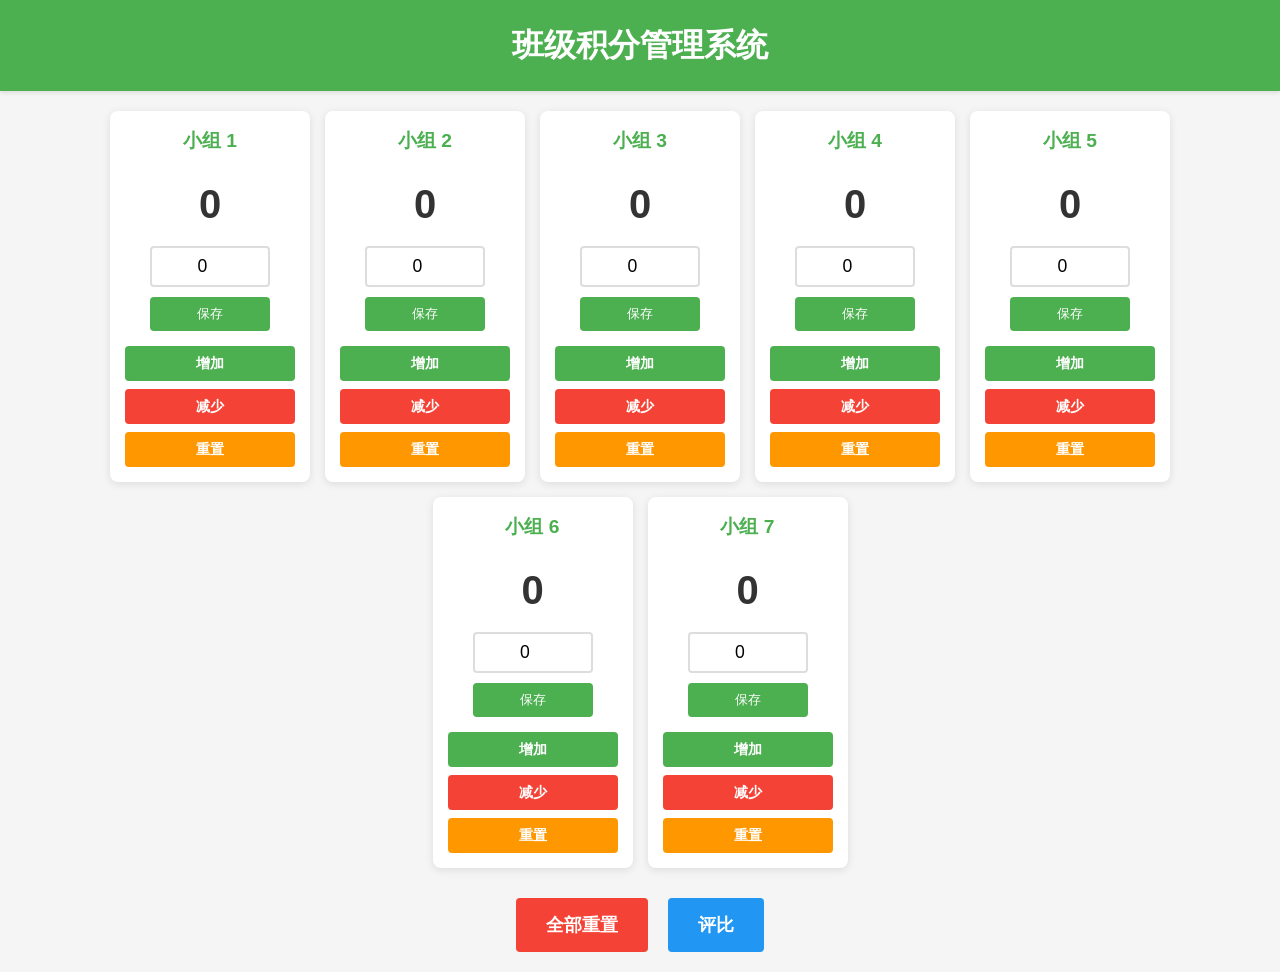
==== 积分.html @ 5d619883 "Update 1.0.0" ====
<!DOCTYPE html>
<html lang="zh-CN">
<head>
    <meta charset="UTF-8">
    <meta name="viewport" content="width=device-width, initial-scale=1.0">
    <title>班级积分管理系统</title>
    <link rel="stylesheet" href="style.css">
</head>
<body>
    <header>
        <h1>班级积分管理系统</h1>
    </header>
    <main>
        <div class="score-container">
            <section class="score-group" data-group="1">
                <h2>小组 1</h2>
                <div class="score-display">
                    <span class="score-value">0</span>
                    <input type="number" class="score-input" min="0" value="0">
                    <button class="score-save">保存</button>
                </div>
                <div class="score-controls">
                    <button class="score-add">增加</button>
                    <button class="score-subtract">减少</button>
                    <button class="score-reset">重置</button>
                </div>
            </section>
            <section class="score-group" data-group="2">
                <h2>小组 2</h2>
                <div class="score-display">
                    <span class="score-value">0</span>
                    <input type="number" class="score-input" min="0" value="0">
                    <button class="score-save">保存</button>
                </div>
                <div class="score-controls">
                    <button class="score-add">增加</button>
                    <button class="score-subtract">减少</button>
                    <button class="score-reset">重置</button>
                </div>
            </section>
            <section class="score-group" data-group="3">
                <h2>小组 3</h2>
                <div class="score-display">
                    <span class="score-value">0</span>
                    <input type="number" class="score-input" min="0" value="0">
                    <button class="score-save">保存</button>
                </div>
                <div class="score-controls">
                    <button class="score-add">增加</button>
                    <button class="score-subtract">减少</button>
                    <button class="score-reset">重置</button>
                </div>
            </section>
            <section class="score-group" data-group="4">
                <h2>小组 4</h2>
                <div class="score-display">
                    <span class="score-value">0</span>
                    <input type="number" class="score-input" min="0" value="0">
                    <button class="score-save">保存</button>
                </div>
                <div class="score-controls">
                    <button class="score-add">增加</button>
                    <button class="score-subtract">减少</button>
                    <button class="score-reset">重置</button>
                </div>
            </section>
            <section class="score-group" data-group="5">
                <h2>小组 5</h2>
                <div class="score-display">
                    <span class="score-value">0</span>
                    <input type="number" class="score-input" min="0" value="0">
                    <button class="score-save">保存</button>
                </div>
                <div class="score-controls">
                    <button class="score-add">增加</button>
                    <button class="score-subtract">减少</button>
                    <button class="score-reset">重置</button>
                </div>
            </section>
            <section class="score-group" data-group="6">
                <h2>小组 6</h2>
                <div class="score-display">
                    <span class="score-value">0</span>
                    <input type="number" class="score-input" min="0" value="0">
                    <button class="score-save">保存</button>
                </div>
                <div class="score-controls">
                    <button class="score-add">增加</button>
                    <button class="score-subtract">减少</button>
                    <button class="score-reset">重置</button>
                </div>
            </section>
            <section class="score-group" data-group="7">
                <h2>小组 7</h2>
                <div class="score-display">
                    <span class="score-value">0</span>
                    <input type="number" class="score-input" min="0" value="0">
                    <button class="score-save">保存</button>
                </div>
                <div class="score-controls">
                    <button class="score-add">增加</button>
                    <button class="score-subtract">减少</button>
                    <button class="score-reset">重置</button>
                </div>
            </section>
        </div>
        <div class="global-controls">
            <button class="reset-all">全部重置</button>
            <button class="evaluate">评比</button>
        </div>
    </main>
    <script src="script.js"></script>
</body>
</html>
---- style.css ----
* {
    margin: 0;
    padding: 0;
    box-sizing: border-box;
}

body {
    font-family: 'Arial', sans-serif;
    background-color: #f5f5f5;
    color: #333;
    line-height: 1.6;
}

header {
    background-color: #4CAF50;
    color: white;
    text-align: center;
    padding: 20px;
    box-shadow: 0 2px 4px rgba(0,0,0,0.1);
}

header h1 {
    font-size: 2rem;
    font-weight: bold;
}

main {
    max-width: 1200px;
    margin: 20px auto;
    padding: 0 20px;
}

.score-container {
    display: flex;
    flex-wrap: wrap;
    justify-content: center;
    gap: 15px;
    margin-bottom: 30px;
}

.score-group {
    flex: 0 0 calc(16% - 12px);
    min-width: 200px;
    background-color: white;
    border-radius: 8px;
    padding: 15px;
    box-shadow: 0 2px 8px rgba(0,0,0,0.1);
    transition: transform 0.3s ease, box-shadow 0.3s ease;
}

@media (max-width: 1200px) {
    .score-group {
        flex: 0 0 calc(33.333% - 10px);
    }
}

@media (max-width: 768px) {
    .score-group {
        flex: 0 0 calc(50% - 7.5px);
    }
}

@media (max-width: 480px) {
    .score-group {
        flex: 0 0 100%;
    }
}

/* 弹出层样式 */
.popup-overlay {
    position: fixed;
    top: 0;
    left: 0;
    width: 100%;
    height: 100%;
    background-color: rgba(0, 0, 0, 0.5);
    display: flex;
    justify-content: center;
    align-items: center;
    z-index: 1000;
}

.popup {
    background-color: white;
    border-radius: 8px;
    padding: 20px;
    box-shadow: 0 5px 15px rgba(0, 0, 0, 0.3);
    width: 90%;
    max-width: 400px;
    text-align: center;
}

.popup h3 {
    color: #4CAF50;
    margin-bottom: 20px;
}

.popup-buttons {
    display: grid;
    grid-template-columns: repeat(3, 1fr);
    gap: 10px;
    margin-bottom: 20px;
}

.popup-button {
    padding: 12px;
    border: none;
    border-radius: 4px;
    background-color: #f0f0f0;
    cursor: pointer;
    font-size: 1rem;
    font-weight: bold;
    transition: background-color 0.3s ease, transform 0.1s ease;
}

.popup-button:hover {
    background-color: #e0e0e0;
}

.popup-button:active {
    transform: scale(0.95);
}

.popup-cancel {
    padding: 10px 20px;
    border: none;
    border-radius: 4px;
    background-color: #999;
    color: white;
    cursor: pointer;
    font-size: 1rem;
    transition: background-color 0.3s ease, transform 0.1s ease;
}

.popup-cancel:hover {
    background-color: #777;
}

.popup-cancel:active {
    transform: scale(0.95);
}

@media (max-width: 480px) {
    .popup-buttons {
        grid-template-columns: repeat(2, 1fr);
    }
}

.score-group:hover {
    transform: translateY(-5px);
    box-shadow: 0 5px 15px rgba(0,0,0,0.1);
}

.score-group h2 {
    color: #4CAF50;
    margin-bottom: 15px;
    font-size: 1.2rem;
    text-align: center;
}

.score-display {
    display: flex;
    flex-direction: column;
    align-items: center;
    gap: 10px;
    margin-bottom: 15px;
    position: relative;
}

.score-value {
    font-size: 2.5rem;
    font-weight: bold;
    color: #333;
    min-width: 80px;
    text-align: center;
    transition: transform 0.3s ease, color 0.3s ease;
}

.score-value.updated {
    animation: pulse 0.5s ease;
}

@keyframes pulse {
    0% { transform: scale(1); }
    50% { transform: scale(1.2); color: #4CAF50; }
    100% { transform: scale(1); }
}

.score-input {
    width: 100%;
    max-width: 120px;
    padding: 8px;
    font-size: 1.1rem;
    border: 2px solid #ddd;
    border-radius: 4px;
    text-align: center;
    transition: border-color 0.3s ease;
}

.score-input:focus {
    outline: none;
    border-color: #4CAF50;
}

.score-save {
    width: 100%;
    max-width: 120px;
    padding: 8px;
    background-color: #4CAF50;
    color: white;
    border: none;
    border-radius: 4px;
    cursor: pointer;
    transition: background-color 0.3s ease, transform 0.1s ease;
}

.score-save:hover {
    background-color: #45a049;
}

.score-save:active {
    transform: scale(0.95);
}

.score-controls {
    display: flex;
    flex-direction: column;
    gap: 8px;
}

.score-add, .score-subtract, .score-reset {
    padding: 8px;
    border: none;
    border-radius: 4px;
    cursor: pointer;
    font-size: 0.9rem;
    font-weight: bold;
    transition: background-color 0.3s ease, transform 0.1s ease;
}

@media (max-width: 768px) {
    .score-controls {
        flex-direction: column;
        gap: 10px;
    }
    
    .score-add, .score-subtract, .score-reset {
        width: 100%;
        padding: 12px;
    }
}

.score-add {
    background-color: #4CAF50;
    color: white;
}

.score-add:hover {
    background-color: #45a049;
}

.score-subtract {
    background-color: #f44336;
    color: white;
}

.score-subtract:hover {
    background-color: #da190b;
}

.score-reset {
    background-color: #ff9800;
    color: white;
}

.score-reset:hover {
    background-color: #e68a00;
}

.score-add:active, .score-subtract:active, .score-reset:active {
    transform: scale(0.95);
}

.global-controls {
    display: flex;
    justify-content: center;
    margin-top: 30px;
}

.reset-all, .evaluate {
    padding: 15px 30px;
    border: none;
    border-radius: 4px;
    cursor: pointer;
    font-size: 1.1rem;
    font-weight: bold;
    transition: background-color 0.3s ease, transform 0.1s ease;
    margin: 0 10px;
}

.reset-all {
    background-color: #f44336;
    color: white;
}

.reset-all:hover {
    background-color: #da190b;
}

.evaluate {
    background-color: #2196F3;
    color: white;
}

.evaluate:hover {
    background-color: #0b7dda;
}

.reset-all:active, .evaluate:active {
    transform: scale(0.95);
}

.global-controls {
    display: flex;
    justify-content: center;
    margin-top: 30px;
    flex-wrap: wrap;
}

@media (max-width: 768px) {
    .score-container {
        grid-template-columns: repeat(auto-fit, minmax(250px, 1fr));
    }
    
    .score-value {
        font-size: 2.5rem;
    }
    
    .score-controls {
        flex-direction: column;
        gap: 10px;
    }
    
    .score-add, .score-subtract, .score-reset {
        width: 100%;
        padding: 12px;
    }
}

@media (max-width: 480px) {
    header h1 {
        font-size: 1.5rem;
    }
    
    .score-group {
        padding: 15px;
    }
    
    .score-value {
        font-size: 2rem;
    }
    
    .score-input {
        width: 60px;
        font-size: 1rem;
    }
}
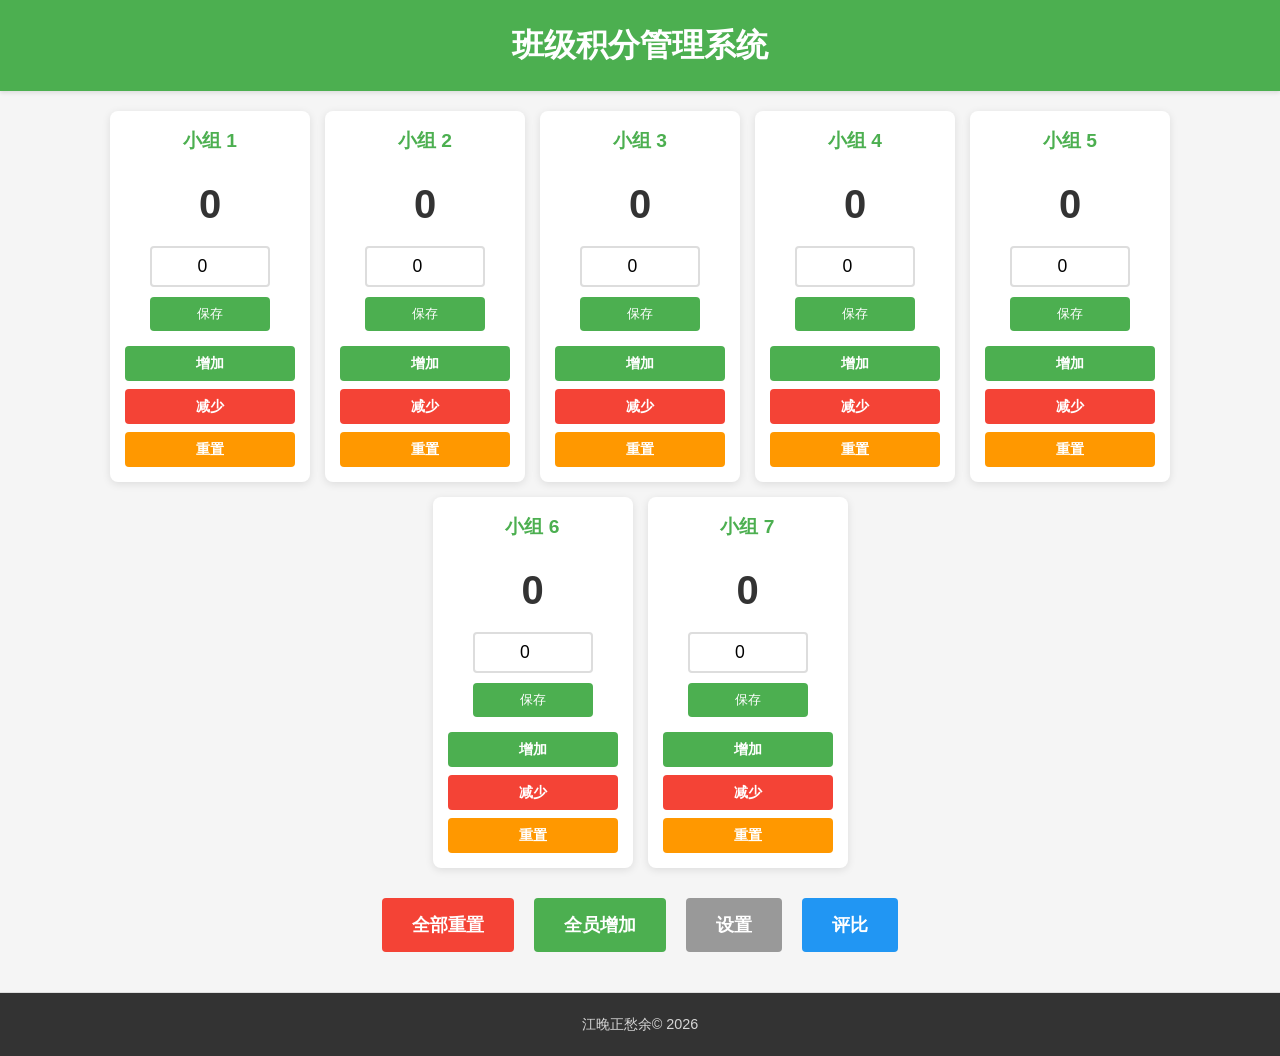
==== commit 4d936ce3: "update 1.0.2" ====
--- a/积分.html
+++ b/积分.html
@@ -106,9 +106,14 @@
         </div>
         <div class="global-controls">
             <button class="reset-all">全部重置</button>
+            <button class="add-all">全员增加</button>
+            <button class="settings">设置</button>
             <button class="evaluate">评比</button>
         </div>
     </main>
+    <footer>
+        <p>江晚正愁余© 2026</p>
+    </footer>
     <script src="script.js"></script>
 </body>
 </html>
--- a/style.css
+++ b/style.css
@@ -287,7 +287,7 @@
     margin-top: 30px;
 }
 
-.reset-all, .evaluate {
+.reset-all, .add-all, .settings, .evaluate {
     padding: 15px 30px;
     border: none;
     border-radius: 4px;
@@ -307,6 +307,24 @@
     background-color: #da190b;
 }
 
+.add-all {
+    background-color: #4CAF50;
+    color: white;
+}
+
+.add-all:hover {
+    background-color: #45a049;
+}
+
+.settings {
+    background-color: #999;
+    color: white;
+}
+
+.settings:hover {
+    background-color: #777;
+}
+
 .evaluate {
     background-color: #2196F3;
     color: white;
@@ -316,8 +334,139 @@
     background-color: #0b7dda;
 }
 
-.reset-all:active, .evaluate:active {
+.reset-all:active, .add-all:active, .settings:active, .evaluate:active {
     transform: scale(0.95);
+}
+
+footer {
+    background-color: #333;
+    color: white;
+    text-align: center;
+    padding: 20px;
+    margin-top: 40px;
+    border-top: 1px solid #ddd;
+}
+
+footer p {
+    font-size: 0.9rem;
+    opacity: 0.8;
+}
+
+/* 更新功能样式 */
+.update-section {
+    margin-top: 20px;
+    padding-top: 20px;
+    border-top: 1px solid #ddd;
+}
+
+.update-section h4 {
+    color: #4CAF50;
+    margin-bottom: 15px;
+}
+
+.update-url-input {
+    width: 100%;
+    padding: 10px;
+    margin-bottom: 15px;
+    border: 2px solid #ddd;
+    border-radius: 4px;
+    font-size: 1rem;
+    transition: border-color 0.3s ease;
+}
+
+.update-url-input:focus {
+    outline: none;
+    border-color: #4CAF50;
+}
+
+.update-notice {
+    margin-top: 15px;
+    padding: 15px;
+    background-color: #f9f9f9;
+    border-radius: 4px;
+    border-left: 4px solid #4CAF50;
+}
+
+.update-notice h4 {
+    color: #333;
+    margin-bottom: 10px;
+}
+
+.update-notice h5 {
+    color: #666;
+    margin: 10px 0 5px 0;
+}
+
+.update-notice ul {
+    margin: 10px 0 15px 20px;
+}
+
+.update-notice li {
+    margin-bottom: 5px;
+}
+
+.update-actions {
+    display: flex;
+    gap: 10px;
+    margin-top: 15px;
+}
+
+.update-now, .update-later {
+    padding: 10px 20px;
+    border: none;
+    border-radius: 4px;
+    cursor: pointer;
+    font-size: 0.9rem;
+    font-weight: bold;
+    transition: background-color 0.3s ease, transform 0.1s ease;
+}
+
+.update-now {
+    background-color: #4CAF50;
+    color: white;
+}
+
+.update-now:hover {
+    background-color: #45a049;
+}
+
+.update-later {
+    background-color: #999;
+    color: white;
+}
+
+.update-later:hover {
+    background-color: #777;
+}
+
+.update-now:active, .update-later:active {
+    transform: scale(0.95);
+}
+
+.update-progress {
+    margin-top: 15px;
+}
+
+.progress-bar {
+    width: 100%;
+    height: 20px;
+    background-color: #f0f0f0;
+    border-radius: 10px;
+    overflow: hidden;
+    margin: 10px 0;
+}
+
+.progress-fill {
+    height: 100%;
+    background-color: #4CAF50;
+    border-radius: 10px;
+    transition: width 0.3s ease;
+}
+
+.progress-text {
+    text-align: center;
+    font-weight: bold;
+    margin-top: 5px;
 }
 
 .global-controls {
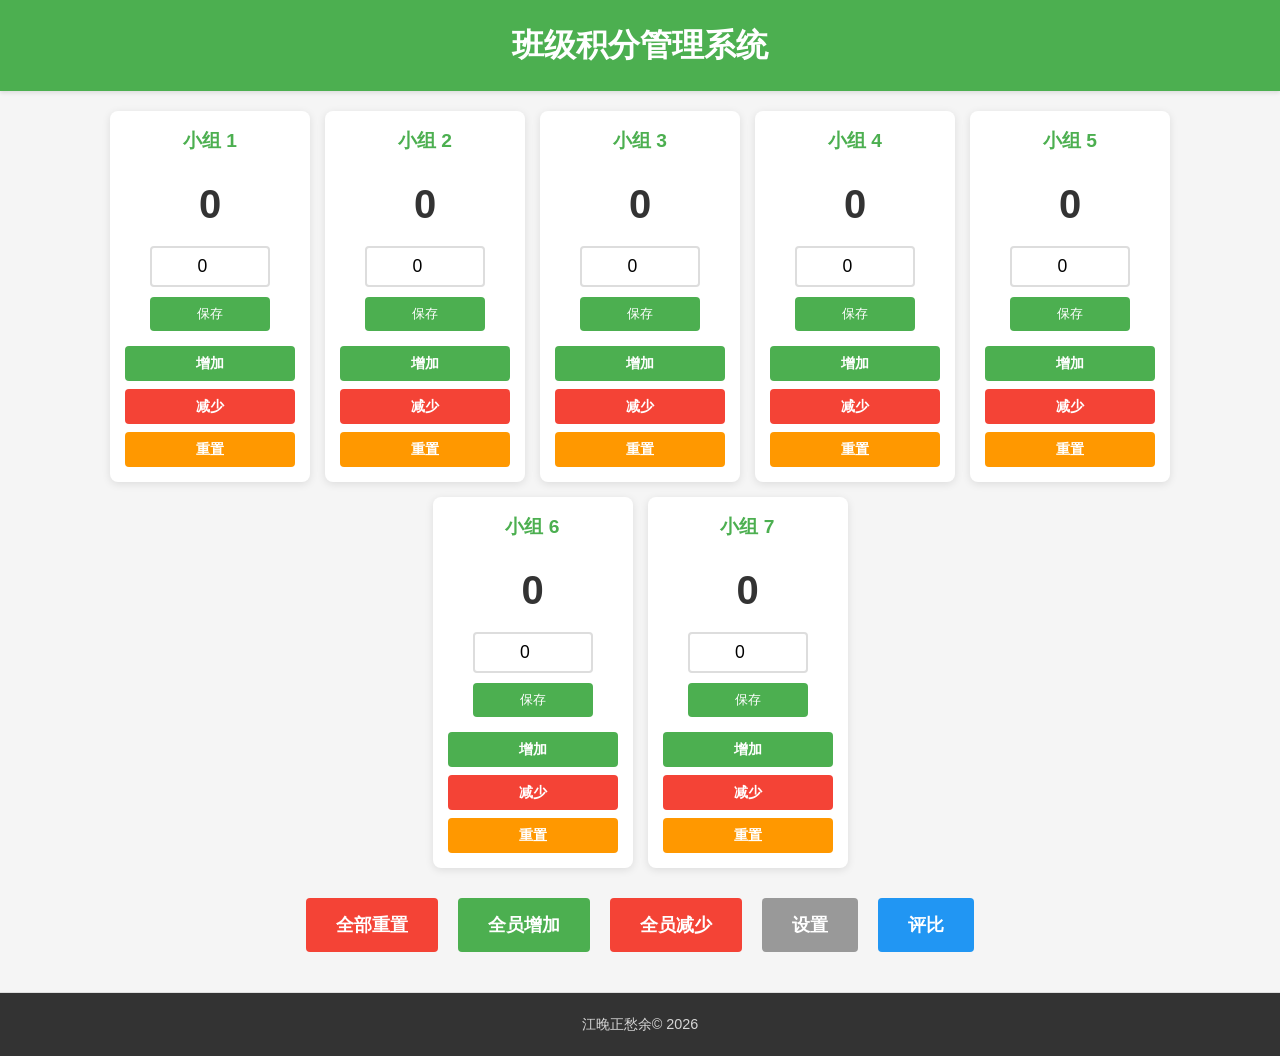
==== commit d1cb59c1: "cs 1.0.3" ====
--- a/积分.html
+++ b/积分.html
@@ -107,6 +107,7 @@
         <div class="global-controls">
             <button class="reset-all">全部重置</button>
             <button class="add-all">全员增加</button>
+            <button class="subtract-all">全员减少</button>
             <button class="settings">设置</button>
             <button class="evaluate">评比</button>
         </div>
--- a/style.css
+++ b/style.css
@@ -287,7 +287,7 @@
     margin-top: 30px;
 }
 
-.reset-all, .add-all, .settings, .evaluate {
+.reset-all, .add-all, .subtract-all, .settings, .evaluate {
     padding: 15px 30px;
     border: none;
     border-radius: 4px;
@@ -316,6 +316,15 @@
     background-color: #45a049;
 }
 
+.subtract-all {
+    background-color: #f44336;
+    color: white;
+}
+
+.subtract-all:hover {
+    background-color: #da190b;
+}
+
 .settings {
     background-color: #999;
     color: white;
@@ -334,7 +343,7 @@
     background-color: #0b7dda;
 }
 
-.reset-all:active, .add-all:active, .settings:active, .evaluate:active {
+.reset-all:active, .add-all:active, .subtract-all:active, .settings:active, .evaluate:active {
     transform: scale(0.95);
 }
 
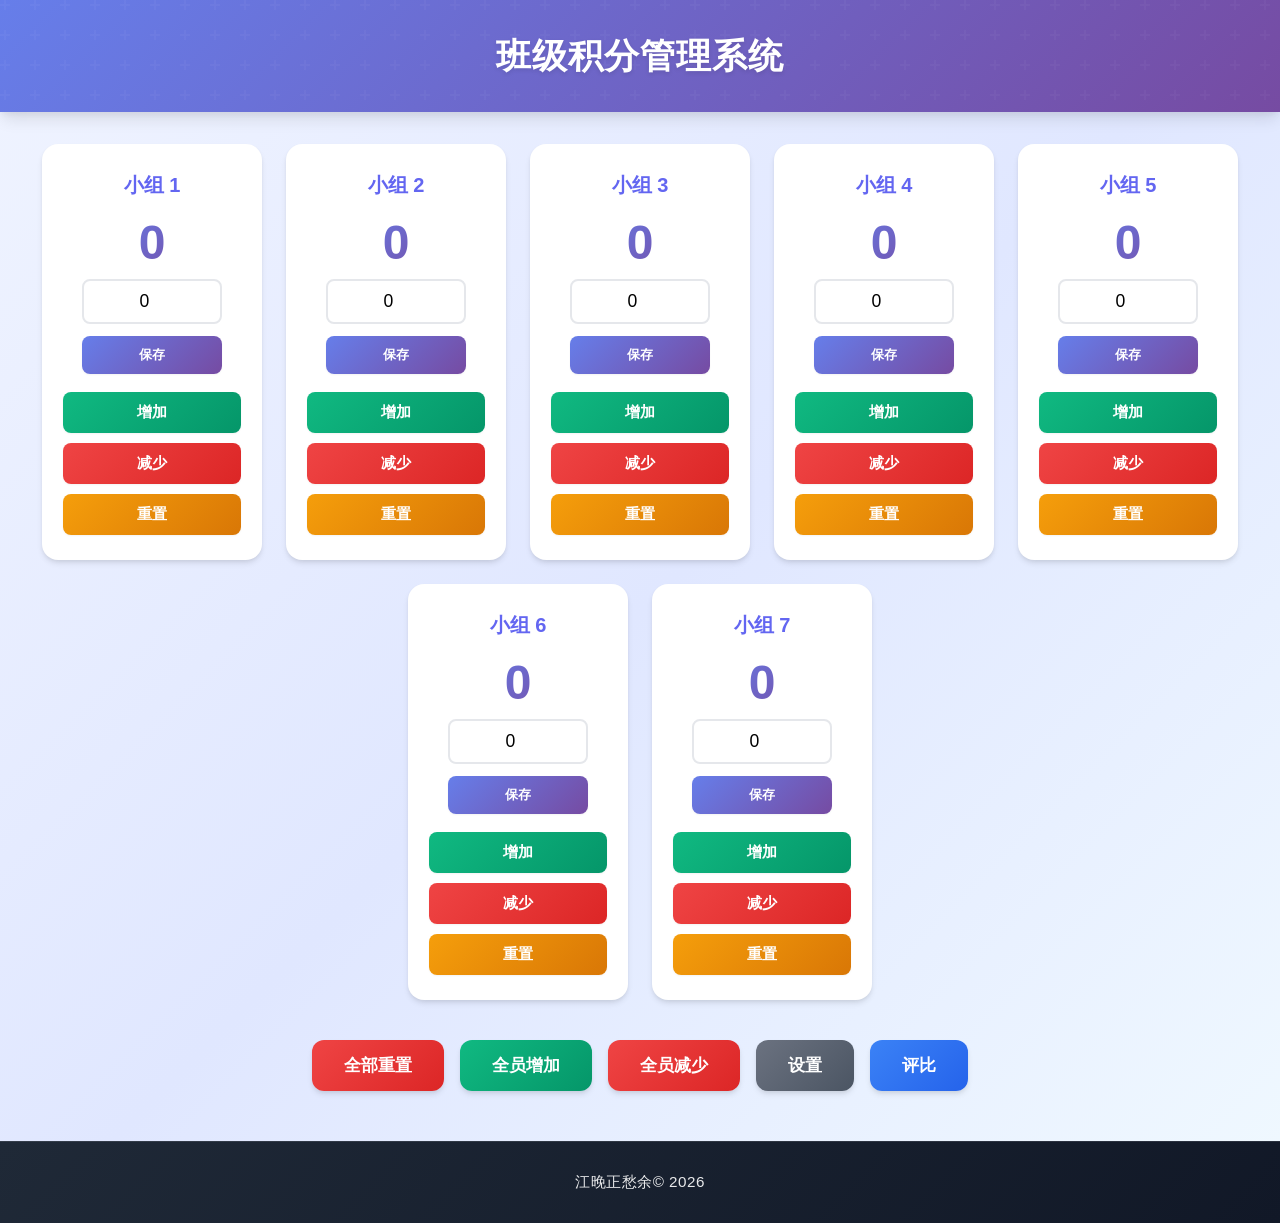
==== commit eff609ef: "update version to 1.1.0# update version to 1.1.0" ====
--- a/积分.html
+++ b/积分.html
@@ -4,7 +4,7 @@
     <meta charset="UTF-8">
     <meta name="viewport" content="width=device-width, initial-scale=1.0">
     <title>班级积分管理系统</title>
-    <link rel="stylesheet" href="style.css">
+    <link rel="stylesheet" href="style.css?v=1.1.0">
 </head>
 <body>
     <header>
@@ -115,6 +115,6 @@
     <footer>
         <p>江晚正愁余© 2026</p>
     </footer>
-    <script src="script.js"></script>
+    <script src="script.js?v=1.1.0"></script>
 </body>
 </html>
--- a/style.css
+++ b/style.css
@@ -4,59 +4,126 @@
     box-sizing: border-box;
 }
 
+:root {
+    --primary-color: #6366f1;
+    --primary-dark: #4f46e5;
+    --primary-light: #818cf8;
+    --success-color: #10b981;
+    --success-dark: #059669;
+    --danger-color: #ef4444;
+    --danger-dark: #dc2626;
+    --warning-color: #f59e0b;
+    --warning-dark: #d97706;
+    --info-color: #3b82f6;
+    --info-dark: #2563eb;
+    --background-gradient: linear-gradient(135deg, #667eea 0%, #764ba2 100%);
+    --card-bg: #ffffff;
+    --text-primary: #1f2937;
+    --text-secondary: #6b7280;
+    --border-radius-sm: 8px;
+    --border-radius-md: 12px;
+    --border-radius-lg: 16px;
+    --shadow-sm: 0 1px 2px 0 rgba(0, 0, 0, 0.05);
+    --shadow-md: 0 4px 6px -1px rgba(0, 0, 0, 0.1), 0 2px 4px -1px rgba(0, 0, 0, 0.06);
+    --shadow-lg: 0 10px 15px -3px rgba(0, 0, 0, 0.1), 0 4px 6px -2px rgba(0, 0, 0, 0.05);
+    --shadow-xl: 0 20px 25px -5px rgba(0, 0, 0, 0.1), 0 10px 10px -5px rgba(0, 0, 0, 0.04);
+}
+
 body {
-    font-family: 'Arial', sans-serif;
-    background-color: #f5f5f5;
-    color: #333;
+    font-family: -apple-system, BlinkMacSystemFont, 'Segoe UI', 'PingFang SC', 'Hiragino Sans GB', 'Microsoft YaHei', sans-serif;
+    background: linear-gradient(135deg, #f0f4ff 0%, #e0e7ff 50%, #f0f9ff 100%);
+    color: var(--text-primary);
     line-height: 1.6;
+    min-height: 100vh;
 }
 
 header {
-    background-color: #4CAF50;
+    background: var(--background-gradient);
     color: white;
     text-align: center;
-    padding: 20px;
-    box-shadow: 0 2px 4px rgba(0,0,0,0.1);
+    padding: 28px 20px;
+    box-shadow: var(--shadow-lg);
+    position: relative;
+    overflow: hidden;
+}
+
+header::before {
+    content: '';
+    position: absolute;
+    top: 0;
+    left: 0;
+    right: 0;
+    bottom: 0;
+    background: url("data:image/svg+xml,%3Csvg width='60' height='60' viewBox='0 0 60 60' xmlns='http://www.w3.org/2000/svg'%3E%3Cg fill='none' fill-rule='evenodd'%3E%3Cg fill='%23ffffff' fill-opacity='0.1'%3E%3Cpath d='M36 34v-4h-2v4h-4v2h4v4h2v-4h4v-2h-4zm0-30V0h-2v4h-4v2h4v4h2V6h4V4h-4zM6 34v-4H4v4H0v2h4v4h2v-4h4v-2H6zM6 4V0H4v4H0v2h4v4h2V6h4V4H6z'/%3E%3C/g%3E%3C/g%3E%3C/svg%3E");
+    opacity: 0.3;
 }
 
 header h1 {
-    font-size: 2rem;
-    font-weight: bold;
+    font-size: 2.2rem;
+    font-weight: 700;
+    text-shadow: 0 2px 4px rgba(0, 0, 0, 0.1);
+    letter-spacing: 1px;
+    position: relative;
+    z-index: 1;
 }
 
 main {
-    max-width: 1200px;
-    margin: 20px auto;
-    padding: 0 20px;
+    max-width: 1400px;
+    margin: 32px auto;
+    padding: 0 24px;
 }
 
 .score-container {
     display: flex;
     flex-wrap: wrap;
     justify-content: center;
-    gap: 15px;
-    margin-bottom: 30px;
+    gap: 24px;
+    margin-bottom: 40px;
 }
 
 .score-group {
-    flex: 0 0 calc(16% - 12px);
-    min-width: 200px;
-    background-color: white;
-    border-radius: 8px;
-    padding: 15px;
-    box-shadow: 0 2px 8px rgba(0,0,0,0.1);
-    transition: transform 0.3s ease, box-shadow 0.3s ease;
+    flex: 0 0 calc(16% - 20px);
+    min-width: 220px;
+    background: var(--card-bg);
+    border-radius: var(--border-radius-lg);
+    padding: 24px 20px;
+    box-shadow: var(--shadow-md);
+    transition: all 0.4s cubic-bezier(0.4, 0, 0.2, 1);
+    position: relative;
+    overflow: hidden;
+    border: 1px solid rgba(255, 255, 255, 0.8);
+}
+
+.score-group::before {
+    content: '';
+    position: absolute;
+    top: 0;
+    left: 0;
+    right: 0;
+    height: 4px;
+    background: var(--background-gradient);
+    opacity: 0;
+    transition: opacity 0.3s ease;
+}
+
+.score-group:hover {
+    transform: translateY(-8px) scale(1.02);
+    box-shadow: var(--shadow-xl);
+}
+
+.score-group:hover::before {
+    opacity: 1;
 }
 
 @media (max-width: 1200px) {
     .score-group {
-        flex: 0 0 calc(33.333% - 10px);
+        flex: 0 0 calc(33.333% - 16px);
     }
 }
 
 @media (max-width: 768px) {
     .score-group {
-        flex: 0 0 calc(50% - 7.5px);
+        flex: 0 0 calc(50% - 12px);
     }
 }
 
@@ -66,78 +133,111 @@
     }
 }
 
-/* 弹出层样式 */
 .popup-overlay {
     position: fixed;
     top: 0;
     left: 0;
     width: 100%;
     height: 100%;
-    background-color: rgba(0, 0, 0, 0.5);
+    background-color: rgba(0, 0, 0, 0.6);
+    backdrop-filter: blur(4px);
     display: flex;
     justify-content: center;
     align-items: center;
     z-index: 1000;
+    animation: fadeIn 0.2s ease;
+}
+
+@keyframes fadeIn {
+    from {
+        opacity: 0;
+    }
+    to {
+        opacity: 1;
+    }
 }
 
 .popup {
-    background-color: white;
-    border-radius: 8px;
-    padding: 20px;
-    box-shadow: 0 5px 15px rgba(0, 0, 0, 0.3);
+    background: var(--card-bg);
+    border-radius: var(--border-radius-lg);
+    padding: 32px;
+    box-shadow: var(--shadow-xl);
     width: 90%;
-    max-width: 400px;
+    max-width: 420px;
     text-align: center;
+    animation: slideUp 0.3s cubic-bezier(0.4, 0, 0.2, 1);
+}
+
+@keyframes slideUp {
+    from {
+        opacity: 0;
+        transform: translateY(20px);
+    }
+    to {
+        opacity: 1;
+        transform: translateY(0);
+    }
 }
 
 .popup h3 {
-    color: #4CAF50;
-    margin-bottom: 20px;
+    color: var(--primary-color);
+    margin-bottom: 24px;
+    font-size: 1.4rem;
+    font-weight: 600;
 }
 
 .popup-buttons {
     display: grid;
     grid-template-columns: repeat(3, 1fr);
-    gap: 10px;
-    margin-bottom: 20px;
+    gap: 12px;
+    margin-bottom: 24px;
 }
 
 .popup-button {
-    padding: 12px;
+    padding: 14px 12px;
     border: none;
-    border-radius: 4px;
-    background-color: #f0f0f0;
+    border-radius: var(--border-radius-sm);
+    background: linear-gradient(135deg, #f3f4f6 0%, #e5e7eb 100%);
     cursor: pointer;
     font-size: 1rem;
-    font-weight: bold;
-    transition: background-color 0.3s ease, transform 0.1s ease;
+    font-weight: 600;
+    color: var(--text-primary);
+    transition: all 0.2s cubic-bezier(0.4, 0, 0.2, 1);
+    box-shadow: var(--shadow-sm);
 }
 
 .popup-button:hover {
-    background-color: #e0e0e0;
+    background: var(--background-gradient);
+    color: white;
+    transform: translateY(-2px);
+    box-shadow: var(--shadow-md);
 }
 
 .popup-button:active {
-    transform: scale(0.95);
+    transform: translateY(0) scale(0.97);
 }
 
 .popup-cancel {
-    padding: 10px 20px;
+    padding: 12px 28px;
     border: none;
-    border-radius: 4px;
-    background-color: #999;
+    border-radius: var(--border-radius-sm);
+    background: linear-gradient(135deg, #9ca3af 0%, #6b7280 100%);
     color: white;
     cursor: pointer;
     font-size: 1rem;
-    transition: background-color 0.3s ease, transform 0.1s ease;
+    font-weight: 600;
+    transition: all 0.2s cubic-bezier(0.4, 0, 0.2, 1);
+    box-shadow: var(--shadow-sm);
 }
 
 .popup-cancel:hover {
-    background-color: #777;
+    background: linear-gradient(135deg, #6b7280 0%, #4b5563 100%);
+    transform: translateY(-2px);
+    box-shadow: var(--shadow-md);
 }
 
 .popup-cancel:active {
-    transform: scale(0.95);
+    transform: translateY(0) scale(0.97);
 }
 
 @media (max-width: 480px) {
@@ -146,15 +246,11 @@
     }
 }
 
-.score-group:hover {
-    transform: translateY(-5px);
-    box-shadow: 0 5px 15px rgba(0,0,0,0.1);
-}
-
 .score-group h2 {
-    color: #4CAF50;
-    margin-bottom: 15px;
-    font-size: 1.2rem;
+    color: var(--primary-color);
+    margin-bottom: 18px;
+    font-size: 1.25rem;
+    font-weight: 600;
     text-align: center;
 }
 
@@ -162,346 +258,404 @@
     display: flex;
     flex-direction: column;
     align-items: center;
-    gap: 10px;
-    margin-bottom: 15px;
+    gap: 12px;
+    margin-bottom: 18px;
     position: relative;
 }
 
 .score-value {
-    font-size: 2.5rem;
-    font-weight: bold;
-    color: #333;
-    min-width: 80px;
+    font-size: 3rem;
+    font-weight: 800;
+    background: var(--background-gradient);
+    -webkit-background-clip: text;
+    -webkit-text-fill-color: transparent;
+    background-clip: text;
+    min-width: 100px;
     text-align: center;
-    transition: transform 0.3s ease, color 0.3s ease;
+    transition: all 0.3s cubic-bezier(0.4, 0, 0.2, 1);
+    line-height: 1;
 }
 
 .score-value.updated {
-    animation: pulse 0.5s ease;
+    animation: pulse 0.6s cubic-bezier(0.4, 0, 0.2, 1);
 }
 
 @keyframes pulse {
-    0% { transform: scale(1); }
-    50% { transform: scale(1.2); color: #4CAF50; }
-    100% { transform: scale(1); }
+    0% {
+        transform: scale(1);
+    }
+    50% {
+        transform: scale(1.25);
+    }
+    100% {
+        transform: scale(1);
+    }
 }
 
 .score-input {
     width: 100%;
-    max-width: 120px;
-    padding: 8px;
+    max-width: 140px;
+    padding: 10px 14px;
     font-size: 1.1rem;
-    border: 2px solid #ddd;
-    border-radius: 4px;
+    border: 2px solid #e5e7eb;
+    border-radius: var(--border-radius-sm);
     text-align: center;
-    transition: border-color 0.3s ease;
+    transition: all 0.3s ease;
+    font-weight: 500;
 }
 
 .score-input:focus {
     outline: none;
-    border-color: #4CAF50;
+    border-color: var(--primary-color);
+    box-shadow: 0 0 0 3px rgba(99, 102, 241, 0.1);
 }
 
 .score-save {
     width: 100%;
-    max-width: 120px;
-    padding: 8px;
-    background-color: #4CAF50;
+    max-width: 140px;
+    padding: 10px 14px;
+    background: var(--background-gradient);
     color: white;
     border: none;
-    border-radius: 4px;
+    border-radius: var(--border-radius-sm);
     cursor: pointer;
-    transition: background-color 0.3s ease, transform 0.1s ease;
+    font-weight: 600;
+    transition: all 0.2s cubic-bezier(0.4, 0, 0.2, 1);
+    box-shadow: var(--shadow-sm);
 }
 
 .score-save:hover {
-    background-color: #45a049;
+    transform: translateY(-2px);
+    box-shadow: var(--shadow-md);
 }
 
 .score-save:active {
-    transform: scale(0.95);
+    transform: translateY(0) scale(0.97);
 }
 
 .score-controls {
     display: flex;
     flex-direction: column;
-    gap: 8px;
+    gap: 10px;
 }
 
 .score-add, .score-subtract, .score-reset {
-    padding: 8px;
+    padding: 10px 14px;
     border: none;
-    border-radius: 4px;
+    border-radius: var(--border-radius-sm);
     cursor: pointer;
-    font-size: 0.9rem;
-    font-weight: bold;
-    transition: background-color 0.3s ease, transform 0.1s ease;
+    font-size: 0.95rem;
+    font-weight: 600;
+    transition: all 0.2s cubic-bezier(0.4, 0, 0.2, 1);
+    box-shadow: var(--shadow-sm);
 }
 
 @media (max-width: 768px) {
     .score-controls {
         flex-direction: column;
-        gap: 10px;
+        gap: 12px;
     }
     
     .score-add, .score-subtract, .score-reset {
         width: 100%;
-        padding: 12px;
+        padding: 14px;
     }
 }
 
 .score-add {
-    background-color: #4CAF50;
+    background: linear-gradient(135deg, #10b981 0%, #059669 100%);
     color: white;
 }
 
 .score-add:hover {
-    background-color: #45a049;
+    transform: translateY(-2px);
+    box-shadow: var(--shadow-md);
 }
 
 .score-subtract {
-    background-color: #f44336;
+    background: linear-gradient(135deg, #ef4444 0%, #dc2626 100%);
     color: white;
 }
 
 .score-subtract:hover {
-    background-color: #da190b;
+    transform: translateY(-2px);
+    box-shadow: var(--shadow-md);
 }
 
 .score-reset {
-    background-color: #ff9800;
+    background: linear-gradient(135deg, #f59e0b 0%, #d97706 100%);
     color: white;
 }
 
 .score-reset:hover {
-    background-color: #e68a00;
+    transform: translateY(-2px);
+    box-shadow: var(--shadow-md);
 }
 
 .score-add:active, .score-subtract:active, .score-reset:active {
-    transform: scale(0.95);
+    transform: translateY(0) scale(0.97);
 }
 
 .global-controls {
     display: flex;
     justify-content: center;
-    margin-top: 30px;
+    flex-wrap: wrap;
+    gap: 16px;
+    margin-top: 40px;
 }
 
 .reset-all, .add-all, .subtract-all, .settings, .evaluate {
-    padding: 15px 30px;
+    padding: 14px 32px;
     border: none;
-    border-radius: 4px;
+    border-radius: var(--border-radius-md);
     cursor: pointer;
-    font-size: 1.1rem;
-    font-weight: bold;
-    transition: background-color 0.3s ease, transform 0.1s ease;
-    margin: 0 10px;
+    font-size: 1.05rem;
+    font-weight: 600;
+    transition: all 0.2s cubic-bezier(0.4, 0, 0.2, 1);
+    box-shadow: var(--shadow-md);
 }
 
 .reset-all {
-    background-color: #f44336;
+    background: linear-gradient(135deg, #ef4444 0%, #dc2626 100%);
     color: white;
 }
 
 .reset-all:hover {
-    background-color: #da190b;
+    transform: translateY(-3px);
+    box-shadow: var(--shadow-xl);
 }
 
 .add-all {
-    background-color: #4CAF50;
+    background: linear-gradient(135deg, #10b981 0%, #059669 100%);
     color: white;
 }
 
 .add-all:hover {
-    background-color: #45a049;
+    transform: translateY(-3px);
+    box-shadow: var(--shadow-xl);
 }
 
 .subtract-all {
-    background-color: #f44336;
+    background: linear-gradient(135deg, #ef4444 0%, #dc2626 100%);
     color: white;
 }
 
 .subtract-all:hover {
-    background-color: #da190b;
+    transform: translateY(-3px);
+    box-shadow: var(--shadow-xl);
 }
 
 .settings {
-    background-color: #999;
+    background: linear-gradient(135deg, #6b7280 0%, #4b5563 100%);
     color: white;
 }
 
 .settings:hover {
-    background-color: #777;
+    transform: translateY(-3px);
+    box-shadow: var(--shadow-xl);
 }
 
 .evaluate {
-    background-color: #2196F3;
+    background: linear-gradient(135deg, #3b82f6 0%, #2563eb 100%);
     color: white;
 }
 
 .evaluate:hover {
-    background-color: #0b7dda;
+    transform: translateY(-3px);
+    box-shadow: var(--shadow-xl);
 }
 
 .reset-all:active, .add-all:active, .subtract-all:active, .settings:active, .evaluate:active {
-    transform: scale(0.95);
+    transform: translateY(0) scale(0.97);
 }
 
 footer {
-    background-color: #333;
+    background: linear-gradient(135deg, #1f2937 0%, #111827 100%);
     color: white;
     text-align: center;
-    padding: 20px;
-    margin-top: 40px;
-    border-top: 1px solid #ddd;
+    padding: 28px 20px;
+    margin-top: 50px;
+    border-top: 1px solid rgba(255, 255, 255, 0.1);
 }
 
 footer p {
-    font-size: 0.9rem;
-    opacity: 0.8;
-}
-
-/* 更新功能样式 */
+    font-size: 0.95rem;
+    opacity: 0.9;
+    letter-spacing: 0.5px;
+}
+
 .update-section {
-    margin-top: 20px;
-    padding-top: 20px;
-    border-top: 1px solid #ddd;
+    margin-top: 24px;
+    padding-top: 24px;
+    border-top: 1px solid #e5e7eb;
 }
 
 .update-section h4 {
-    color: #4CAF50;
-    margin-bottom: 15px;
+    color: var(--primary-color);
+    margin-bottom: 18px;
+    font-weight: 600;
 }
 
 .update-url-input {
     width: 100%;
-    padding: 10px;
-    margin-bottom: 15px;
-    border: 2px solid #ddd;
-    border-radius: 4px;
+    padding: 12px 16px;
+    margin-bottom: 18px;
+    border: 2px solid #e5e7eb;
+    border-radius: var(--border-radius-sm);
     font-size: 1rem;
-    transition: border-color 0.3s ease;
+    transition: all 0.3s ease;
 }
 
 .update-url-input:focus {
     outline: none;
-    border-color: #4CAF50;
+    border-color: var(--primary-color);
+    box-shadow: 0 0 0 3px rgba(99, 102, 241, 0.1);
 }
 
 .update-notice {
-    margin-top: 15px;
-    padding: 15px;
-    background-color: #f9f9f9;
-    border-radius: 4px;
-    border-left: 4px solid #4CAF50;
+    margin-top: 18px;
+    padding: 20px;
+    background: linear-gradient(135deg, #f0f9ff 0%, #e0f2fe 100%);
+    border-radius: var(--border-radius-md);
+    border-left: 4px solid var(--info-color);
+    box-shadow: var(--shadow-sm);
 }
 
 .update-notice h4 {
-    color: #333;
-    margin-bottom: 10px;
+    color: var(--text-primary);
+    margin-bottom: 12px;
+    font-weight: 600;
 }
 
 .update-notice h5 {
-    color: #666;
-    margin: 10px 0 5px 0;
+    color: var(--text-secondary);
+    margin: 12px 0 6px 0;
+    font-weight: 500;
 }
 
 .update-notice ul {
-    margin: 10px 0 15px 20px;
+    margin: 12px 0 18px 24px;
 }
 
 .update-notice li {
-    margin-bottom: 5px;
+    margin-bottom: 6px;
+    color: var(--text-secondary);
 }
 
 .update-actions {
     display: flex;
-    gap: 10px;
-    margin-top: 15px;
+    gap: 12px;
+    margin-top: 18px;
 }
 
 .update-now, .update-later {
+    padding: 12px 24px;
+    border: none;
+    border-radius: var(--border-radius-sm);
+    cursor: pointer;
+    font-size: 0.95rem;
+    font-weight: 600;
+    transition: all 0.2s cubic-bezier(0.4, 0, 0.2, 1);
+    box-shadow: var(--shadow-sm);
+}
+
+.update-now {
+    background: var(--background-gradient);
+    color: white;
+}
+
+.update-now:hover {
+    transform: translateY(-2px);
+    box-shadow: var(--shadow-md);
+}
+
+.update-later {
+    background: linear-gradient(135deg, #9ca3af 0%, #6b7280 100%);
+    color: white;
+}
+
+.update-later:hover {
+    transform: translateY(-2px);
+    box-shadow: var(--shadow-md);
+}
+
+.update-now:active, .update-later:active {
+    transform: translateY(0) scale(0.97);
+}
+
+.update-progress {
+    margin-top: 18px;
+}
+
+.progress-bar {
+    width: 100%;
+    height: 24px;
+    background: linear-gradient(135deg, #f3f4f6 0%, #e5e7eb 100%);
+    border-radius: 12px;
+    overflow: hidden;
+    margin: 12px 0;
+    box-shadow: inset 0 2px 4px rgba(0, 0, 0, 0.06);
+}
+
+.progress-fill {
+    height: 100%;
+    background: var(--background-gradient);
+    border-radius: 12px;
+    transition: width 0.4s cubic-bezier(0.4, 0, 0.2, 1);
+    box-shadow: 0 0 10px rgba(99, 102, 241, 0.3);
+}
+
+.progress-text {
+    text-align: center;
+    font-weight: 600;
+    margin-top: 6px;
+    color: var(--text-secondary);
+}
+
+.update-cancel {
+    margin-top: 18px;
     padding: 10px 20px;
     border: none;
-    border-radius: 4px;
+    border-radius: var(--border-radius-sm);
+    background: linear-gradient(135deg, #9ca3af 0%, #6b7280 100%);
+    color: white;
     cursor: pointer;
-    font-size: 0.9rem;
-    font-weight: bold;
-    transition: background-color 0.3s ease, transform 0.1s ease;
-}
-
-.update-now {
-    background-color: #4CAF50;
-    color: white;
-}
-
-.update-now:hover {
-    background-color: #45a049;
-}
-
-.update-later {
-    background-color: #999;
-    color: white;
-}
-
-.update-later:hover {
-    background-color: #777;
-}
-
-.update-now:active, .update-later:active {
-    transform: scale(0.95);
-}
-
-.update-progress {
-    margin-top: 15px;
-}
-
-.progress-bar {
-    width: 100%;
-    height: 20px;
-    background-color: #f0f0f0;
-    border-radius: 10px;
-    overflow: hidden;
-    margin: 10px 0;
-}
-
-.progress-fill {
-    height: 100%;
-    background-color: #4CAF50;
-    border-radius: 10px;
-    transition: width 0.3s ease;
-}
-
-.progress-text {
-    text-align: center;
-    font-weight: bold;
-    margin-top: 5px;
-}
-
-.global-controls {
-    display: flex;
-    justify-content: center;
-    margin-top: 30px;
-    flex-wrap: wrap;
+    font-size: 0.95rem;
+    font-weight: 600;
+    transition: all 0.2s cubic-bezier(0.4, 0, 0.2, 1);
+    box-shadow: var(--shadow-sm);
+}
+
+.update-cancel:hover {
+    transform: translateY(-2px);
+    box-shadow: var(--shadow-md);
+}
+
+.update-cancel:active {
+    transform: translateY(0) scale(0.97);
 }
 
 @media (max-width: 768px) {
     .score-container {
-        grid-template-columns: repeat(auto-fit, minmax(250px, 1fr));
+        gap: 20px;
     }
     
     .score-value {
-        font-size: 2.5rem;
+        font-size: 2.7rem;
     }
     
     .score-controls {
         flex-direction: column;
-        gap: 10px;
+        gap: 12px;
     }
     
     .score-add, .score-subtract, .score-reset {
         width: 100%;
-        padding: 12px;
+        padding: 14px;
+    }
+    
+    header h1 {
+        font-size: 1.8rem;
     }
 }
 
@@ -511,15 +665,135 @@
     }
     
     .score-group {
-        padding: 15px;
+        padding: 20px 16px;
     }
     
     .score-value {
-        font-size: 2rem;
+        font-size: 2.3rem;
     }
     
     .score-input {
-        width: 60px;
+        width: 100%;
+        max-width: 120px;
         font-size: 1rem;
     }
-}+    
+    .global-controls {
+        gap: 12px;
+    }
+    
+    .reset-all, .add-all, .subtract-all, .settings, .evaluate {
+        padding: 12px 24px;
+        font-size: 1rem;
+    }
+}
+
+/* 壁纸自定义样式 */
+.wallpaper-custom .score-group {
+    background: rgba(255, 255, 255, 0.95);
+    backdrop-filter: blur(10px);
+    border: 1px solid rgba(255, 255, 255, 0.8);
+}
+
+.wallpaper-custom header {
+    background: rgba(99, 102, 241, 0.9);
+    backdrop-filter: blur(10px);
+}
+
+.wallpaper-custom footer {
+    background: rgba(31, 41, 55, 0.9);
+    backdrop-filter: blur(10px);
+}
+
+/* 壁纸弹出层样式 */
+.wallpaper-popup {
+    max-width: 600px !important;
+    width: 95% !important;
+}
+
+.wallpaper-popup h4 {
+    color: var(--primary-color);
+    margin: 20px 0 12px 0;
+    font-size: 1rem;
+    font-weight: 600;
+    text-align: left;
+}
+
+.wallpaper-presets,
+.wallpaper-custom-upload,
+.wallpaper-preview {
+    margin-bottom: 16px;
+}
+
+.presets-container {
+    display: grid;
+    grid-template-columns: repeat(5, 1fr);
+    gap: 12px;
+}
+
+.preset-item {
+    aspect-ratio: 1;
+    border-radius: var(--border-radius-md);
+    cursor: pointer;
+    transition: all 0.3s cubic-bezier(0.4, 0, 0.2, 1);
+    border: 3px solid transparent;
+    position: relative;
+    overflow: hidden;
+    box-shadow: var(--shadow-sm);
+    display: flex;
+    align-items: flex-end;
+}
+
+.preset-item span {
+    position: absolute;
+    bottom: 0;
+    left: 0;
+    right: 0;
+    padding: 8px 6px;
+    background: rgba(0, 0, 0, 0.7);
+    color: white;
+    font-size: 0.75rem;
+    text-align: center;
+    font-weight: 500;
+}
+
+.preset-item:hover {
+    transform: translateY(-3px);
+    box-shadow: var(--shadow-md);
+}
+
+.preset-item.selected {
+    border-color: var(--primary-color);
+    box-shadow: 0 0 0 3px rgba(99, 102, 241, 0.3);
+}
+
+.wallpaper-custom-upload .popup-button {
+    width: 100%;
+}
+
+.preview-container {
+    width: 100%;
+    height: 200px;
+    border-radius: var(--border-radius-md);
+    background: linear-gradient(135deg, #f0f4ff 0%, #e0e7ff 50%, #f0f9ff 100%);
+    border: 2px solid #e5e7eb;
+    box-shadow: var(--shadow-sm);
+    overflow: hidden;
+}
+
+/* 响应式设计 */
+@media (max-width: 600px) {
+    .presets-container {
+        grid-template-columns: repeat(3, 1fr);
+    }
+    
+    .preview-container {
+        height: 160px;
+    }
+}
+
+@media (max-width: 400px) {
+    .presets-container {
+        grid-template-columns: repeat(2, 1fr);
+    }
+}
